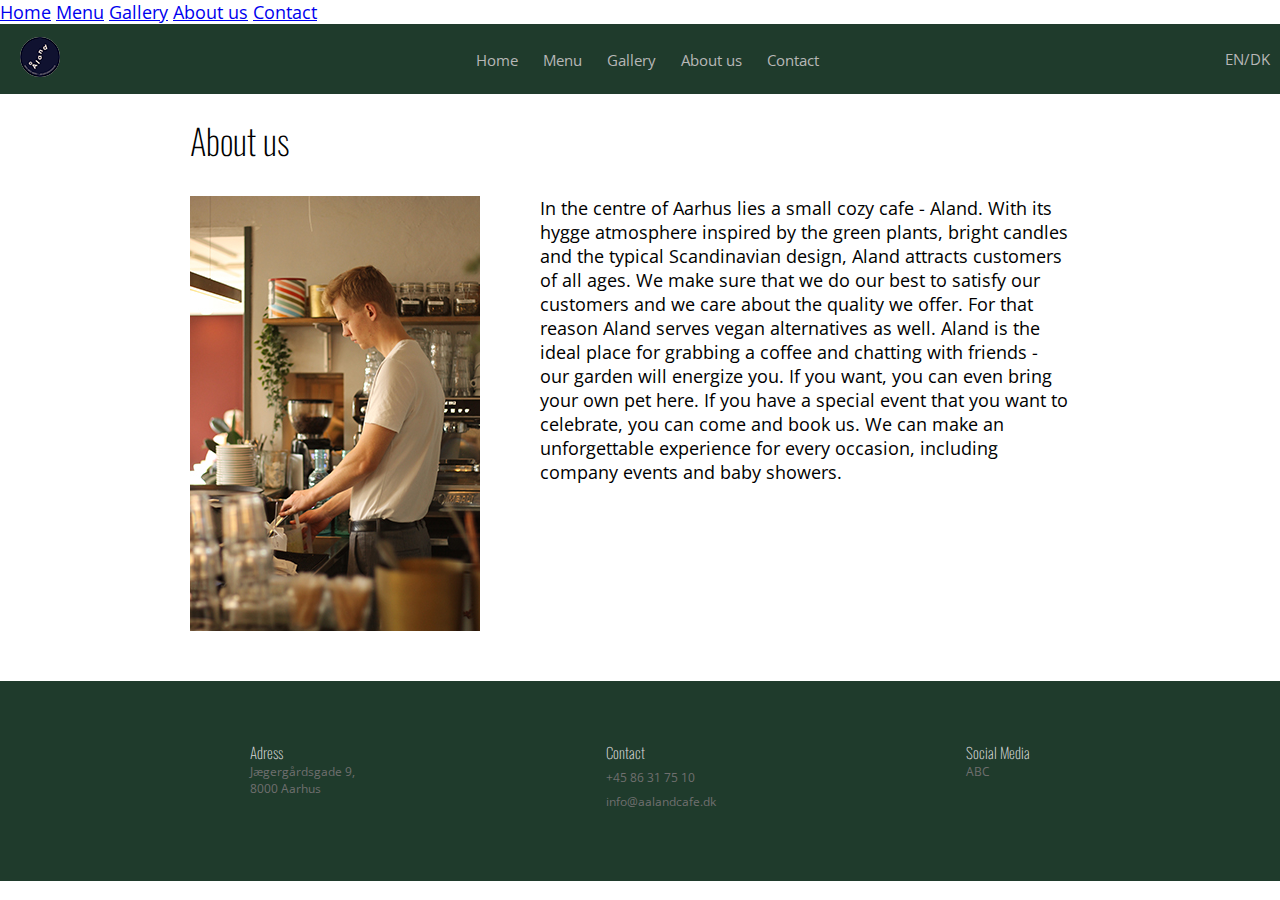
==== about_us.html @ b24c1a46 "version1" ====
<!DOCTYPE HTML>
<html>
<head>
    <meta charset="utf-8">

     <link rel="stylesheet" type="text/css" href="slick/slick.css"/>
    <link rel="stylesheet" type="text/css" href="slick/slick-theme.css"/>
    <link rel="stylesheet" href="mystyle.css">
    <link href="https://fonts.googleapis.com/css?family=Open+Sans|Oswald:200&display=swap" rel="stylesheet">

    <title>Aland - cafe</title>
</head>
<body>
    <div class="circle">
        <div class="line"></div>
        <div class="line"></div>
        <div class="line"></div>
    </div>
    <div class="nav">
        <a href="index.html" class="nav_item">Home</a>
        <a href="menu.html" class="nav_item">Menu</a>
        <a href="gallery.html" class="nav_item">Gallery</a>
        <a href="about_us.html" class="nav_item">About us</a>
        <a href="contact.html" class="nav_item">Contact</a>
    </div>
    <header class="top">
        <nav class="navigation">
            <a href="index.html" class="navigation_item"><img src="img/aland-logo2.png" alt="logo"></a>
            <div>
                <a href="index.html" class="navigation_item">Home</a>
                <a href="menu.html" class="navigation_item">Menu</a>
                <a href="gallery.html" class="navigation_item">Gallery</a>
                <a href="about_us.html" class="navigation_item">About us</a>
                <a href="contact.html" class="navigation_item">Contact</a>
            </div>
            <a href="#" class="navigation_item">EN/DK</a>
        </nav>
    </header>
    <section class="about_us_container2">
        <header class="about_us_heading">
            <h2 class="title_subpage">About us</h2>
        </header>
        <div class="about_us_content">
            <img src="img/waiter1.JPG" alt="waiter">
            <div class="about_us_text">
                <p>In the centre of Aarhus lies a small cozy cafe - Aland. With its hygge atmosphere inspired by the green plants, bright candles and the typical Scandinavian design, Aland attracts customers of all ages. We make sure that we do our best to satisfy our customers and we care about the quality we offer. For that reason Aland serves vegan alternatives as well. Aland is the ideal place for grabbing a coffee and chatting with friends - our garden will energize you. If you want, you can even bring your own pet here.
                If you have a special event that you want to celebrate, you can come and book us. We can make an unforgettable experience for every occasion, including company events and baby showers.</p>

            </div>
        </div>
    </section>
    <footer class="footer">
        <div class="footer_container">
            <div class="footer_item">
                <h3>Adress</h3>
                <p>Jægergårdsgade 9,<br> 8000 Aarhus</p>
            </div>
            <div class="footer_item">
                <h3>Contact</h3>
                <a href="tel:+4586317510">+45 86 31 75 10</a><br>
                <a href="mailto:abc@gmail.com">info@aalandcafe.dk</a>
            </div>
            <div class="footer_item">
                <h3>Social Media</h3>
                <p>ABC</p>
            </div>
        </div>
    </footer>
    <script src="https://ajax.googleapis.com/ajax/libs/jquery/3.4.1/jquery.min.js"></script>
    <script>
        $(document).ready(function(){
            $(".circle").click(function(){
                $(".nav").toggleClass("toggle1");
            });
        });
    </script>
</body>
</html>
---- mystyle.css ----
html{
    scroll-behavior: smooth;
}

*{
    margin: 0;
    padding: 0;
    box-sizing: border-box;
}

body{
    font-family: 'Open Sans', sans-serif;
    font-size: 18px;
}

h1,h2,h3,h4,h5,h6{
    font-family: 'Oswald', sans-serif;
    font-weight: 100;
}

/***TOP navigation***/

.navigation{
    background-color: #1F3B2C;
    height: 70px;
    display: flex;
    align-items: center;
    justify-content: space-between;
}

.navigation_item{
    margin: 0 10px;
    font-size: 15px;
    text-decoration: none;
    color: #B7B7B7;
}

.navigation_item:nth-child(1){
    margin-left: 20px;
}

.navigation_item:nth-child(7){
    margin-right: 20px;
}

.navigation_item:hover{
    color:#B99976;
}

.top_content{
    display: flex;
    height: 100vh;
}

.top_content img{
    width: 50%;
    height: 78%;
    margin: 30px;
}

.top_heading{
    width: 50%;
    padding: 0 50px;
    text-align: left;
}

h1{
    color: #707070;
    font-weight: 200;
    font-size: 50px;
    margin-top: 120px;
}

/***ABOUT US***/

.about_us_container{
    max-width: 900px;
    margin: 0 auto;
}

.about_us_content{
    display: flex;
    justify-content: space-around;
    margin: 30px 0 50px 0;
}

.about_us_heading h2{
    font-size: 35px;
}

.about_us_img{
    height: 435px;
}

.about_us_img img{
    height: 435px;
    width: auto;
}

.about_us_text{
    margin: 0 20px 0 60px;
}

/***MENU main page***/
.menu{
    width: 100%;
    height: 400px;
    background-image: url(img/UNADJUSTEDNONRAW_thumb_16.jpg);
    background-attachment: fixed;
    background-repeat: no-repeat;
    background-size: cover;
    position: relative;
    margin-top: 30px;
}

.menu_heading{
    position: absolute;
    top: 50%;
    left: 50%;
    width: 100%;
    font-size: 45px;
    text-align: center;
    z-index: 1;
    transform: translateX(-50%) translateY(-50%);
}

.menu_heading a{
    text-decoration: none;
    color: #fff;
}

/***SQUERS***/

.squers_content{
    display: flex;
    justify-content: space-between;
}

.squer{
    height: 300px;
    width: 50%;
}

.squer_text{
    position: relative;
}

.squer_text p{
    position: absolute;
    top: 50%;
    left: 50%;
    width: 100%;
    font-size: 15px;
    padding: 0 30px;
    text-align: center;
    z-index: 1;
    transform: translateX(-50%) translateY(-50%);
}

.squer_text:nth-child(2){
    background-color: #B99976;
    color: #fff;
}

.squer_img img{
    width: 100%;
    height: 100%;
}

/***TESTIMONIALS***/


/***GALLERY***/
.gallery_container1{
    max-width: 900px;
    display: flex;
    flex-wrap: wrap;
    justify-content: center;
    margin: 30px auto;
}

.gallery_heading{
    max-width: 900px;
    margin: 20px auto 10px auto;
}

.gallery_heading h2{
    font-size: 35px;
}

.gallery_item1{
    width: 280px;
    height: 280px;
    margin: 10px;
}

.gallery_item1 img{
    width: 100%;
    height: 100%;
}

#gallery_link{
    text-align: center;
    text-decoration: none;
    color: #7098FF;
}

#gallery_link:hover{
    color: #1F3B2C;
}

/***FOOTER***/
.footer{
    background-color: #1F3B2C;
    height: 200px;
}

.footer_container{
    display: flex;
    justify-content: space-between;
    max-width: 900px;
    margin: 0 auto;
    flex-wrap: wrap;
    padding: 60px;
    align-content: center;
}

.footer_item h3{
    font-size: 15px;
    color: #D9D9D9;
}

.footer_item p{
    font-size: 12px;
    color: #6F6F6F;
}

.footer_item a{
    text-decoration: none;
    font-size: 12px;
    color: #6F6F6F;
}

/***ABOUT US SUBPAGE***/

.about_us_container2{
    max-width: 900px;
    margin: 20px auto 40px auto;
}
.title_subpage{
    font-size: 35px;
}

/***MENU SUBPAGE***/

.menu_subpage{
    max-width: 900px;
    margin: 20px auto;
}

.menu_container{
    display: flex;
    justify-content: space-between;
    flex-wrap: wrap;
    align-items: center;
}

.menu_container_item{
    width: 440px;
    height: auto;
}

.menu_container_item img{
    width: 100%;
    height: auto;
}


/***GALLER SUBPAGE***/
.gallery_subpage{
    max-width: 900px;
    margin: 20px auto;
}

.gallery_container{
    display: flex;
    justify-content: center;
    flex-wrap: wrap;
    align-items: center;
}

.gallery_container_item{
    width: 280px;
    height: auto;
    margin: 10px;
}

.gallery_container_item img{
    width: 100%;
    height: auto;
}



/***CONTACT SUBPAGE***/

.contact_container{
    max-width: 600px;
    margin: 20px auto;
    text-align: center;
}

.contact_container h4{
    font-size: 30px;
    margin-top: 20px;
}

.contact_container p{
    margin-top: 10px;
    line-height: 2;
}

/*******RESPONSIVE********/
@media only screen and (max-width: 540px){
    .navigation{
        display: none;
    }

    h1{
        margin-top: 15px;
    }

    .top_content{
        height: 50vh;
    }
    .top_content{
        flex-direction: column;
    }

    .top_heading{
        width: 100%;
        padding: 10px 0;
    }
    .top_heading h1{
        font-size: 30px;
        text-align: center;
    }

    .top_content img{
        width: 100%;
        height: 200px;
        margin: 0;
    }

    .about_us_heading{
        text-align: center;
    }

    .about_us_content{
        flex-direction: column;
        justify-content: center;
    }

    .about_us_img{
        margin: 0 auto;
    }

    .about_us_text{
        margin: 20px auto 0 auto;
        width: 90%;
    }

    .menu_heading{
        font-size: 25px;
    }

    .gallery_heading h2{
        text-align: center;
    }

    .footer{
        height: 350px;
    }

    .footer_container{
        flex-direction: column;
    }

    .circle{
        width: 60px;
        height: 60px;
        background-color: #264736;
        border-radius: 30px;
        position: fixed;
        bottom: 30px;
        left: 50%;
        margin-left: -30px;
        z-index: 99;
    }

    .nav{
        height: 350px;
        width: 100%;
        background-color: #1F3B2C;
        text-align: center;
        font-size: 15px;
        position: fixed;
        z-index: 98;
        bottom: 0;
        display: none;
        cursor: pointer;
    }

    .nav a{
        display: block;
        height: 50px;
        padding: 15px;
        border-bottom: 1px solid #172B20;
        color: #B7B7B7;
        text-decoration: none;
    }

    .nav a:nth-child(5){
        border: none;
    }

    .circle > .line{
        height: 2px;
        width: 30px;
        background-color: #fff;
        margin-top: 5px;
        transform: translate(15px, 18px);
    }

    .toggle1{
        display: block;
    }
}
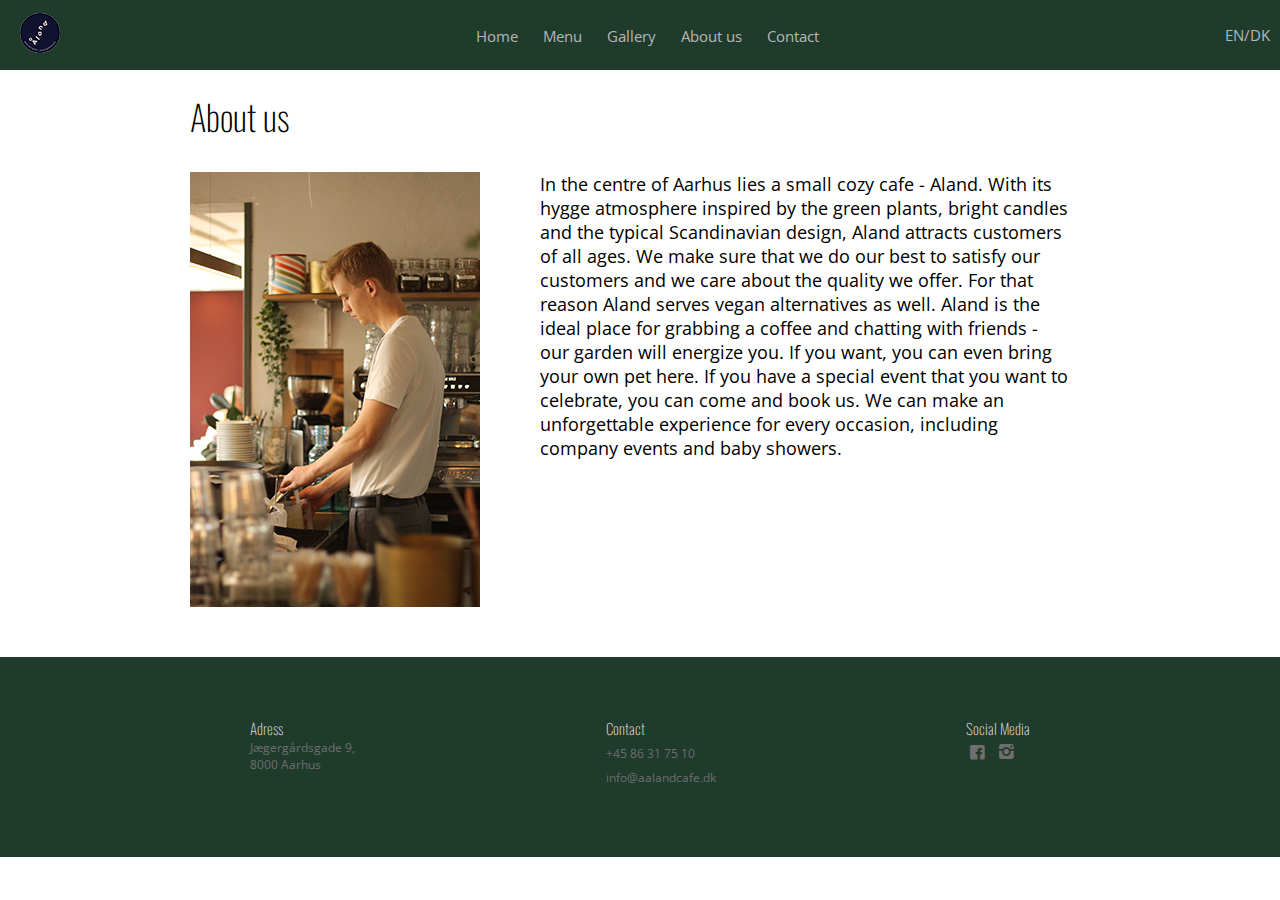
==== commit 9cc7e602: "Add files via upload" ====
--- a/about_us.html
+++ b/about_us.html
@@ -3,8 +3,7 @@
 <head>
     <meta charset="utf-8">
 
-     <link rel="stylesheet" type="text/css" href="slick/slick.css"/>
-    <link rel="stylesheet" type="text/css" href="slick/slick-theme.css"/>
+    <link rel="stylesheet" href="css/fontello.css">
     <link rel="stylesheet" href="mystyle.css">
     <link href="https://fonts.googleapis.com/css?family=Open+Sans|Oswald:200&display=swap" rel="stylesheet">
 
@@ -62,7 +61,8 @@
             </div>
             <div class="footer_item">
                 <h3>Social Media</h3>
-                <p>ABC</p>
+                <span><a href="https://www.facebook.com/aalandcafe/"><i class="icon-facebook-squared"></i></a></span>
+                <span><a href="https://www.instagram.com/aalandcafe/?hl=da"><i class="icon-instagram"></i></a></span>
             </div>
         </div>
     </footer>
--- a/css/fontello.css
+++ b/css/fontello.css
@@ -0,0 +1,59 @@
+@font-face {
+  font-family: 'fontello';
+  src: url('../font/fontello.eot?14394383');
+  src: url('../font/fontello.eot?14394383#iefix') format('embedded-opentype'),
+       url('../font/fontello.woff2?14394383') format('woff2'),
+       url('../font/fontello.woff?14394383') format('woff'),
+       url('../font/fontello.ttf?14394383') format('truetype'),
+       url('../font/fontello.svg?14394383#fontello') format('svg');
+  font-weight: normal;
+  font-style: normal;
+}
+/* Chrome hack: SVG is rendered more smooth in Windozze. 100% magic, uncomment if you need it. */
+/* Note, that will break hinting! In other OS-es font will be not as sharp as it could be */
+/*
+@media screen and (-webkit-min-device-pixel-ratio:0) {
+  @font-face {
+    font-family: 'fontello';
+    src: url('../font/fontello.svg?14394383#fontello') format('svg');
+  }
+}
+*/
+ 
+ [class^="icon-"]:before, [class*=" icon-"]:before {
+  font-family: "fontello";
+  font-style: normal;
+  font-weight: normal;
+  speak: none;
+ 
+  display: inline-block;
+  text-decoration: inherit;
+  width: 1em;
+  margin-right: .2em;
+  text-align: center;
+  /* opacity: .8; */
+ 
+  /* For safety - reset parent styles, that can break glyph codes*/
+  font-variant: normal;
+  text-transform: none;
+ 
+  /* fix buttons height, for twitter bootstrap */
+  line-height: 1em;
+ 
+  /* Animation center compensation - margins should be symmetric */
+  /* remove if not needed */
+  margin-left: .2em;
+ 
+  /* you can be more comfortable with increased icons size */
+  /* font-size: 120%; */
+ 
+  /* Font smoothing. That was taken from TWBS */
+  -webkit-font-smoothing: antialiased;
+  -moz-osx-font-smoothing: grayscale;
+ 
+  /* Uncomment for 3D effect */
+  /* text-shadow: 1px 1px 1px rgba(127, 127, 127, 0.3); */
+}
+ 
+.icon-facebook-squared:before { content: '\f30e'; color: #6F6F6F; font-size: 17px;} /* '' */
+.icon-instagram:before { content: '\f32d'; color: #6F6F6F; font-size: 17px;} /* '' */--- a/mystyle.css
+++ b/mystyle.css
@@ -67,7 +67,7 @@
 h1{
     color: #707070;
     font-weight: 200;
-    font-size: 50px;
+    font-size: 5.5vw;
     margin-top: 120px;
 }
 
@@ -320,6 +320,10 @@
     line-height: 2;
 }
 
+.nav{
+    display: none;
+}
+
 /*******RESPONSIVE********/
 @media only screen and (max-width: 540px){
     .navigation{
@@ -386,6 +390,9 @@
         flex-direction: column;
     }
 
+    .title_subpage{
+        text-align: center;
+    }
     .circle{
         width: 60px;
         height: 60px;
